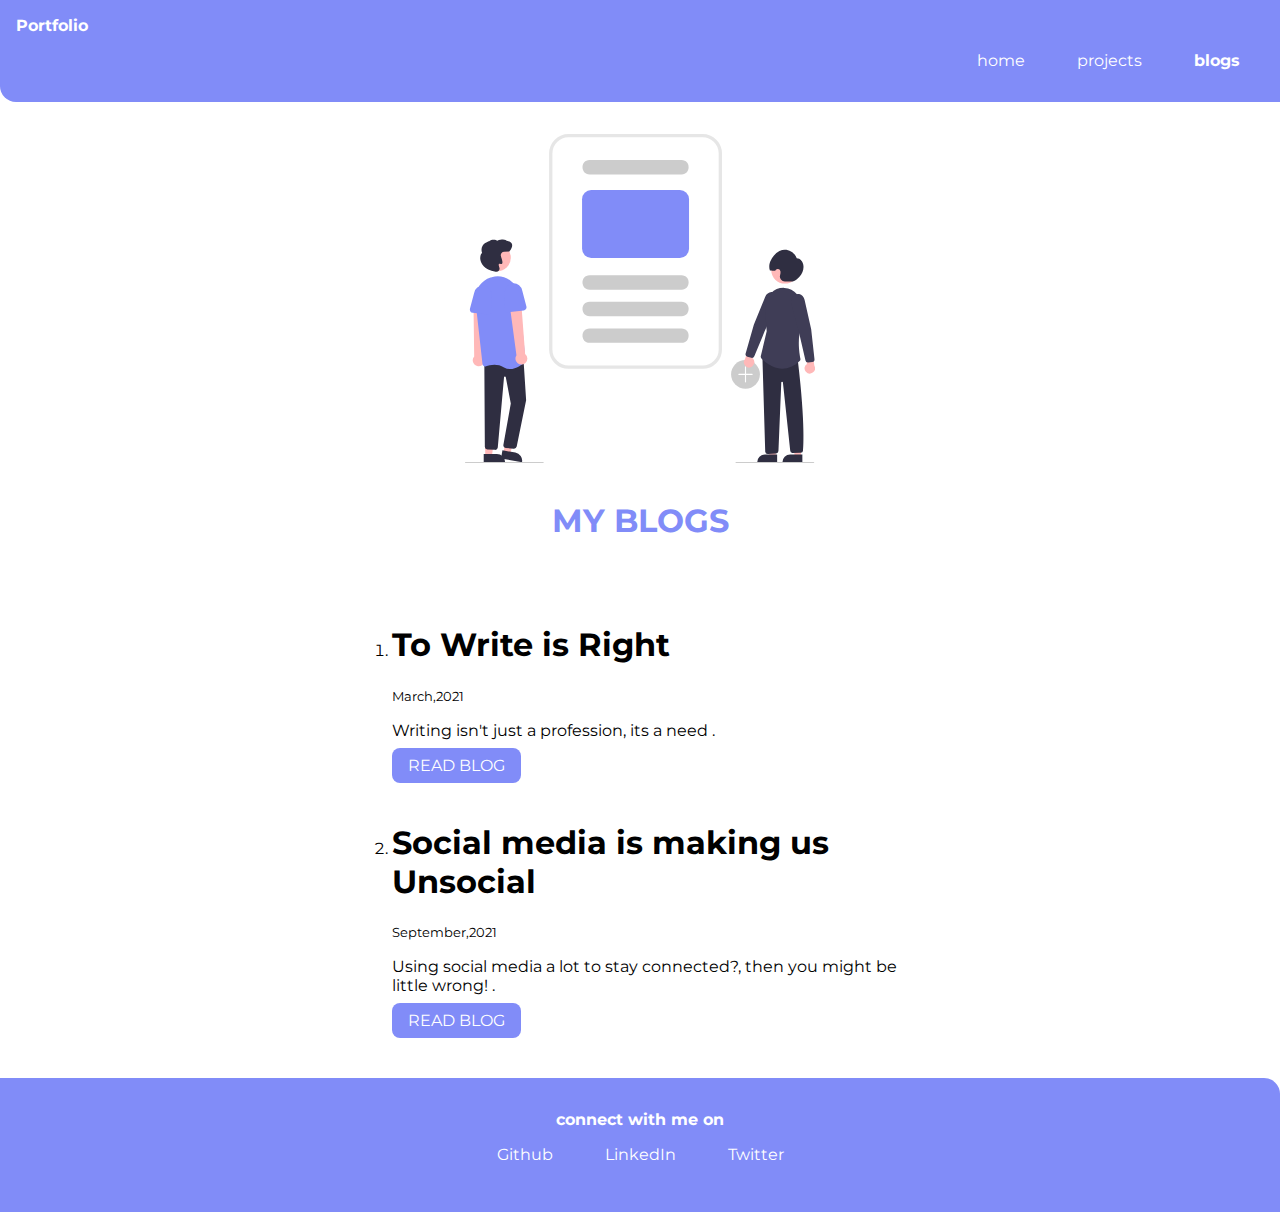
==== blogs.html @ 452e4b5d "style: blogs" ====
<!DOCTYPE html>
<html lang="en">

<head>
    <meta charset="UTF-8" />
    <meta http-equiv="X-UA-Compatible" content="IE=edge" />
    <meta name="viewport" content="width=device-width, initial-scale=1.0" />
    <title>Blogs</title>
    <link href="styles.css" rel="stylesheet" />
</head>

<body>
    <nav class="navigation container">
        <div class="nav-brand">Portfolio</div>
        <ul class="nav-pills list-non-bullet">
            <li class="list-item-inline">
                <a class="link" href="/">home</a>
            </li>
            <li class="list-item-inline">
                <a class="link" href="/projects.html">projects</a>
            </li>
            <li class="list-item-inline">
                <a class="link link-active" href="/blogs.html">blogs</a>
            </li>
        </ul>
    </nav>
    <header class="hero">
        <img class="hero-img" src="images/blog.svg">
        <h1 class="hero-heading">
            <span class="heading-inverted">MY BLOGS</span>
        </h1>
    </header>

    <ol>
        <div class="container container-center">

            <li class="margin-md">
                <h1>To Write is Right</h1>
                <small>March,2021</small>
                <p>
                    Writing isn't just a profession, its a need
                    <span class="heading-inverted"></span>.
                </p>
                <a class="link link-primary" href="/readblog1.html">READ BLOG</a>

            </li>

            <li class="margin-md">
                <h1>Social media is making us Unsocial</h1>
                <small>September,2021</small>
                <p>
                    Using social media a lot to stay connected?, then you might be little wrong!
                    <span class="heading-inverted"></span>.
                </p>
                <a class="link link-primary" href="/readblog2.html">READ BLOG</a>

            </li>
        </div>
    </ol>

    <footer class="footer">
        <div class="footer-header">connect with me on</div>
        <ul class="social-links list-non-bullet">
            <li class="list-item-inline">
                <a class="link" href="https://github.com/bandgarmamta"> Github</a>
            </li>
            <li class="list-item-inline">
                <a class="link" href="https://www.linkedin.com/in/mamtabandgar/"> LinkedIn</a>
            </li>
            <li class="list-item-inline">
                <a class="link" href="/"> Twitter</a>
            </li>
        </ul>
    </footer>
</body>

</html>
---- styles.css ----
@import url("https://fonts.googleapis.com/css2?family=Montserrat:wght@400;700&display=swap");

:root {
    --primary-color: #818CF8;
    --dark-gray: #6B7280;
    --off-white: #F3F4F6;
}

body{
    font-family: 'Montserrat', sans-serif;
    margin:0px;
}

hr {
    margin: 2rem 0rem;
}

.margin-md{
    margin:2rem;
    margin-bottom:3rem;
}
.container{
    padding: 0rem 1rem;
    

}

.container-center{
    max-width: 600px;
    margin : auto;
}

.link{
    box-sizing: border-box;
    text-decoration:none;
    padding: 0.5rem 1rem;
    margin-top: 1rem;
    margin-bottom: 1rem;
}

.link-primary{
   background-color: var(--primary-color);
   border-radius: 0.5rem;
   color: white;
}

.link-secondary{
    color: var(--primary-color);
    border-radius: 0.5rem;
    border: 1px solid var(--primary-color);
 }

 .list-non-bullet {
     list-style: none;
 }

.list-item-inline{
    display: inline;
    padding: 0rem 0.5rem;
}

/**navigation **/
.navigation {
    background-color: var(--primary-color);
    color:white;
    padding: 1rem;
    border-bottom-left-radius: 1rem;
}

.navigation .nav-brand{
    font-weight: bold;
}

.navigation .nav-pills {
    text-align: right;
}

.navigation .link{
    color:white
}

.navigation .link-active{
    font-weight: bold;
}

/** header **/
.hero {
    padding: 2rem;
}

.hero .hero-img{
    max-width: 350px;
    display: block;
    margin: auto;
}

.hero .hero-heading{
    text-align: center;
    padding-top: 1rem;
    color: var(--dark-gray)
}

.hero .hero-heading .heading-inverted {
    color: var(--primary-color);
}

.blog-img{
    float:right;
    max-width: 300px;
    display: block;
    position: relative;
}

.section {
    padding: 2rem;
}

.section h1{
    text-align: center;
}

.ow{
    background-color: var(--off-white);
   
}

.footer{
    background-color: var(--primary-color);
    padding:2rem 1rem;
    text-align: center;
    color: white;
    border-top-right-radius: 1rem;
}

.footer .footer-header{
    font-weight: bold;;
} 

.footer .link {
    color:white;
}

.footer ul{
    padding-inline-start: 0px;
}
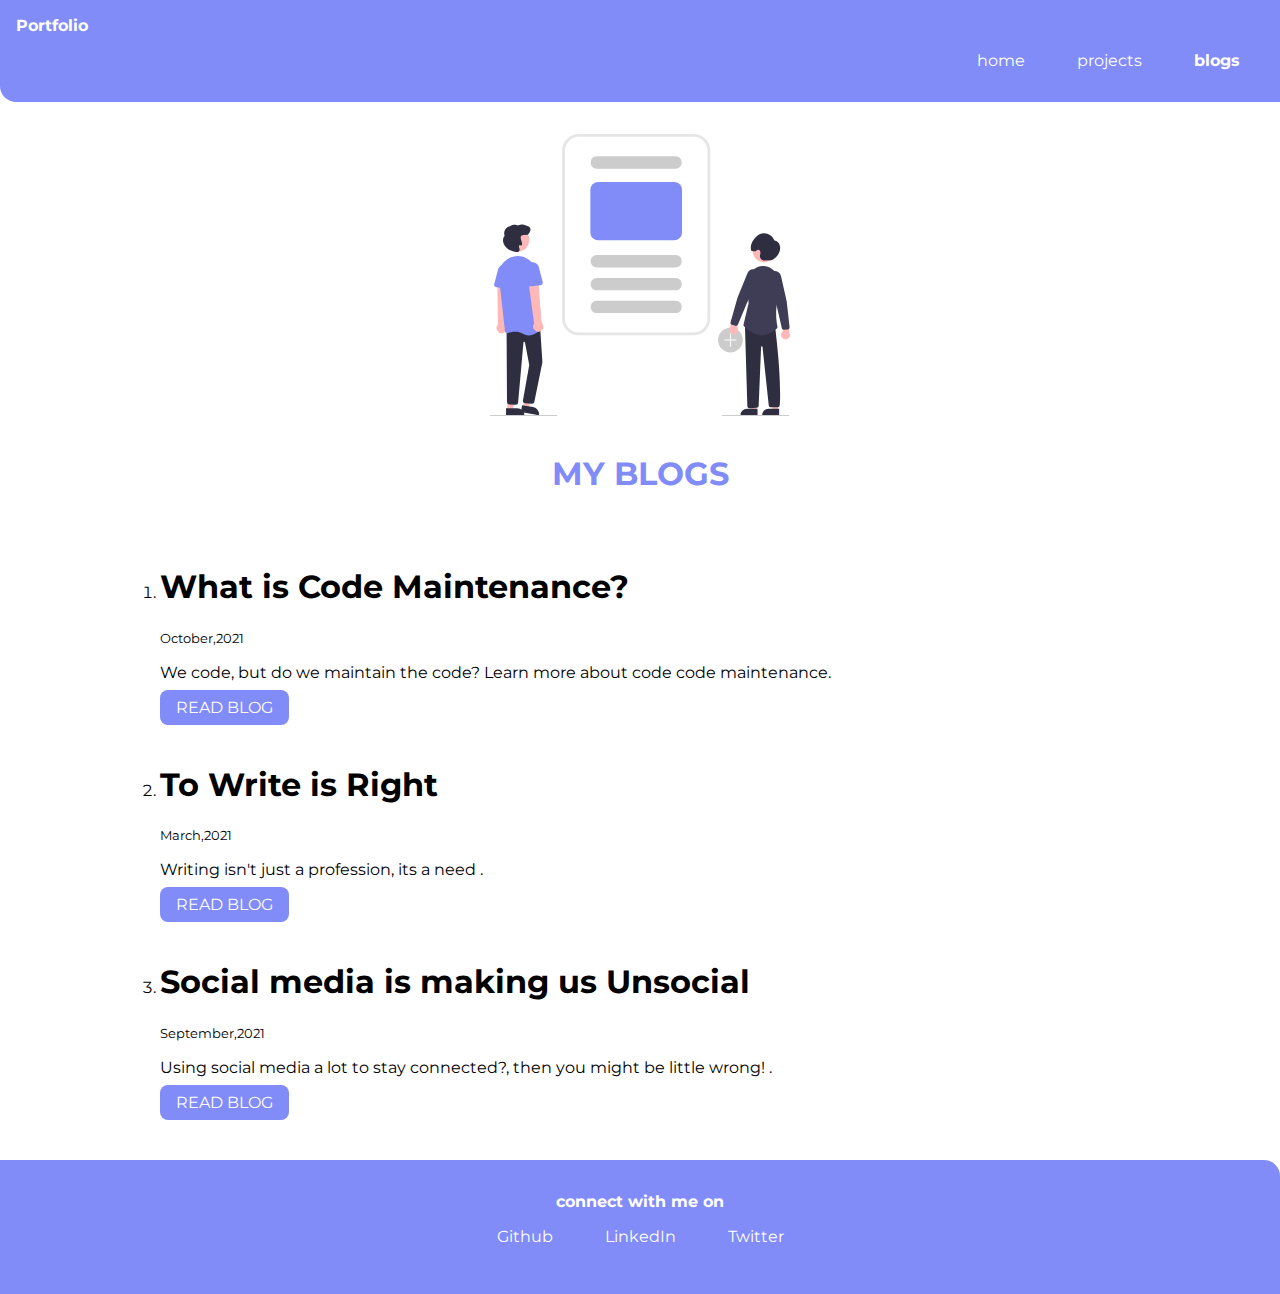
==== commit 777a7205: "feat: added blog" ====
--- a/blogs.html
+++ b/blogs.html
@@ -33,6 +33,16 @@
 
     <ol>
         <div class="container container-center">
+            <li class="margin-md">
+                <h1>What is Code Maintenance?</h1>
+                <small>October,2021</small>
+                <p>
+                    We code, but do we maintain the code?
+                    <span class="heading-inverted">Learn more about code code maintenance</span>.
+                </p>
+                <a class="link link-primary" href="https://medium.com/@bandgarmamta/what-is-code-maintenance-fdd735fd8fd6">READ BLOG</a>
+
+            </li>
 
             <li class="margin-md">
                 <h1>To Write is Right</h1>
@@ -68,7 +78,7 @@
                 <a class="link" href="https://www.linkedin.com/in/mamtabandgar/"> LinkedIn</a>
             </li>
             <li class="list-item-inline">
-                <a class="link" href="/"> Twitter</a>
+                <a class="link" href="https://twitter.com/bandgar_mamta"> Twitter</a>
             </li>
         </ul>
     </footer>
--- a/styles.css
+++ b/styles.css
@@ -17,17 +17,15 @@
 }
 
 .margin-md{
-    margin:2rem;
+    /*margin:2rem;*/
     margin-bottom:3rem;
 }
 .container{
     padding: 0rem 1rem;
-    
-
 }
 
 .container-center{
-    max-width: 600px;
+    max-width: 1000px;
     margin : auto;
 }
 
@@ -90,7 +88,7 @@
 }
 
 .hero .hero-img{
-    max-width: 350px;
+    max-width: 300px;
     display: block;
     margin: auto;
 }
@@ -105,12 +103,6 @@
     color: var(--primary-color);
 }
 
-.blog-img{
-    float:right;
-    max-width: 300px;
-    display: block;
-    position: relative;
-}
 
 .section {
     padding: 2rem;
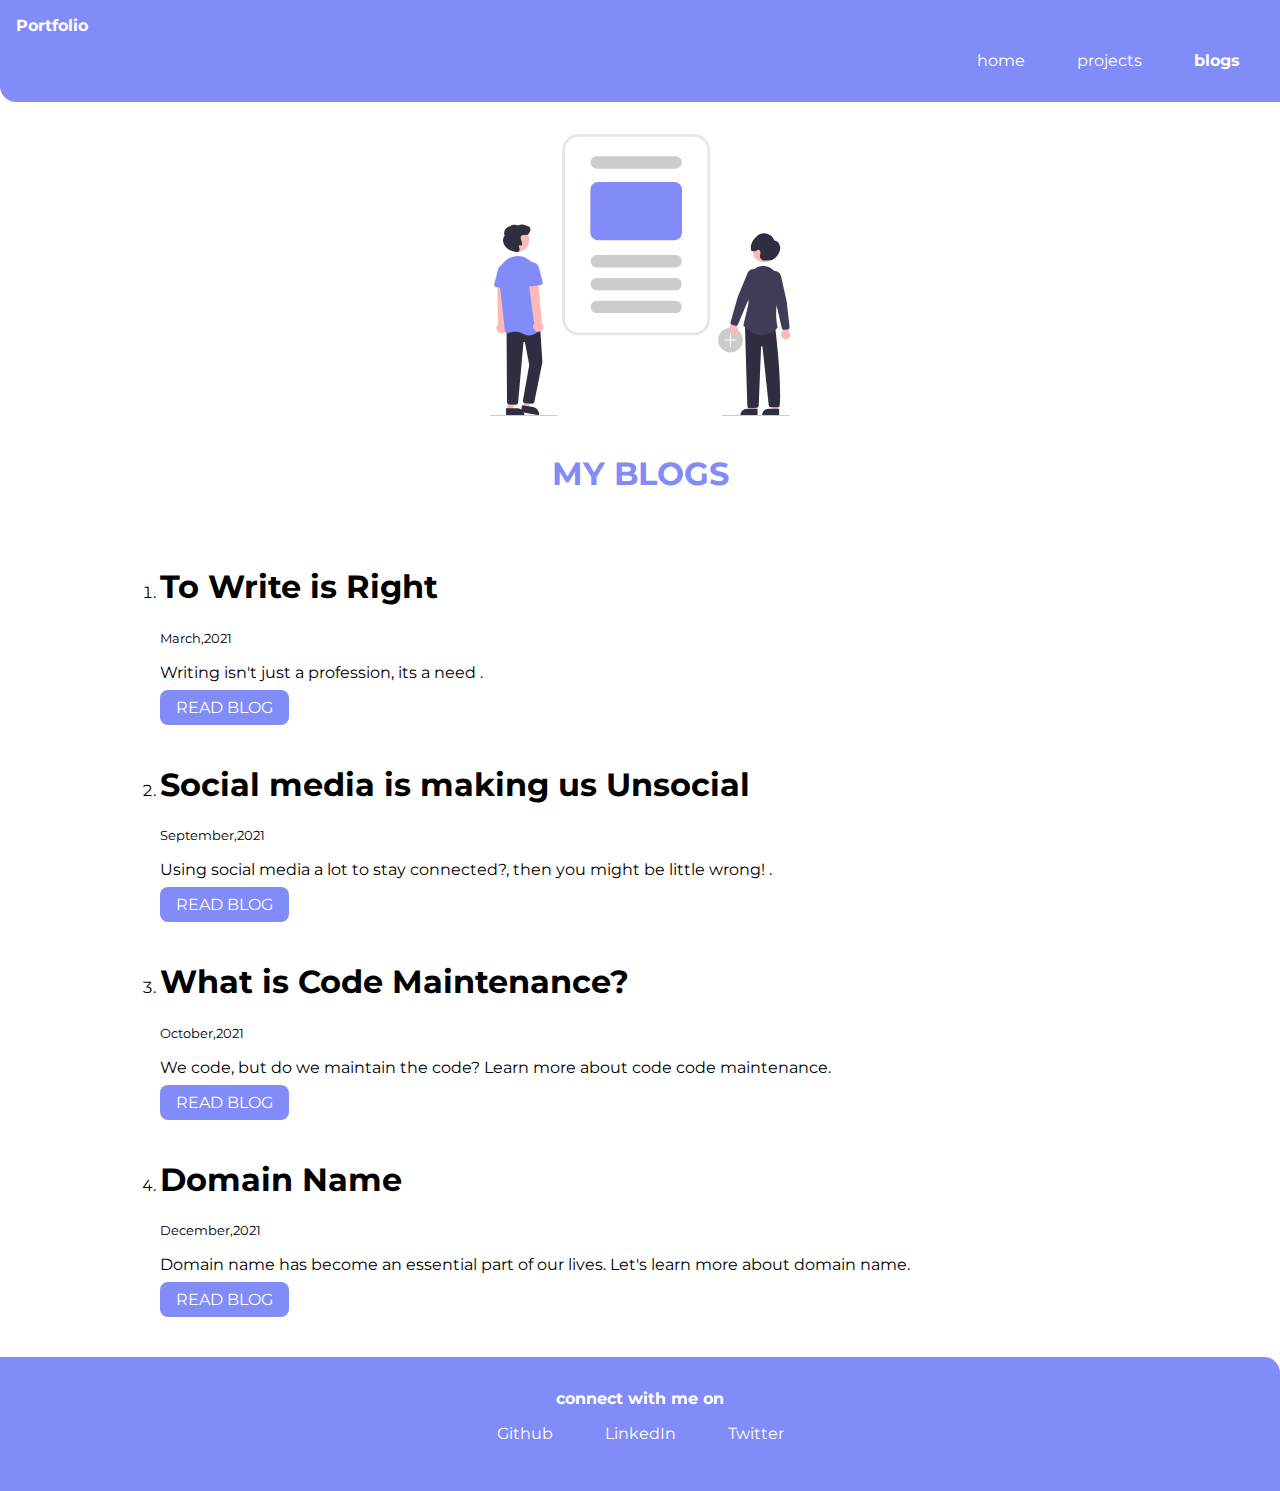
==== commit 744737eb: "added a blog: Domain name" ====
--- a/blogs.html
+++ b/blogs.html
@@ -33,17 +33,7 @@
 
     <ol>
         <div class="container container-center">
-            <li class="margin-md">
-                <h1>What is Code Maintenance?</h1>
-                <small>October,2021</small>
-                <p>
-                    We code, but do we maintain the code?
-                    <span class="heading-inverted">Learn more about code code maintenance</span>.
-                </p>
-                <a class="link link-primary" href="https://medium.com/@bandgarmamta/what-is-code-maintenance-fdd735fd8fd6">READ BLOG</a>
-
-            </li>
-
+            
             <li class="margin-md">
                 <h1>To Write is Right</h1>
                 <small>March,2021</small>
@@ -63,6 +53,28 @@
                     <span class="heading-inverted"></span>.
                 </p>
                 <a class="link link-primary" href="/readblog2.html">READ BLOG</a>
+
+            </li>
+
+            <li class="margin-md">
+                <h1>What is Code Maintenance?</h1>
+                <small>October,2021</small>
+                <p>
+                    We code, but do we maintain the code?
+                    <span class="heading-inverted">Learn more about code code maintenance</span>.
+                </p>
+                <a class="link link-primary" href="https://medium.com/@bandgarmamta/what-is-code-maintenance-fdd735fd8fd6">READ BLOG</a>
+
+            </li>
+
+            <li class="margin-md">
+                <h1>Domain Name</h1>
+                <small>December,2021</small>
+                <p>
+                    Domain name has become an essential part of our lives.
+                    <span class="heading-inverted">Let's learn more about domain name</span>.
+                </p>
+                <a class="link link-primary" href="https://medium.com/@bandgarmamta/a0ec06450b50">READ BLOG</a>
 
             </li>
         </div>
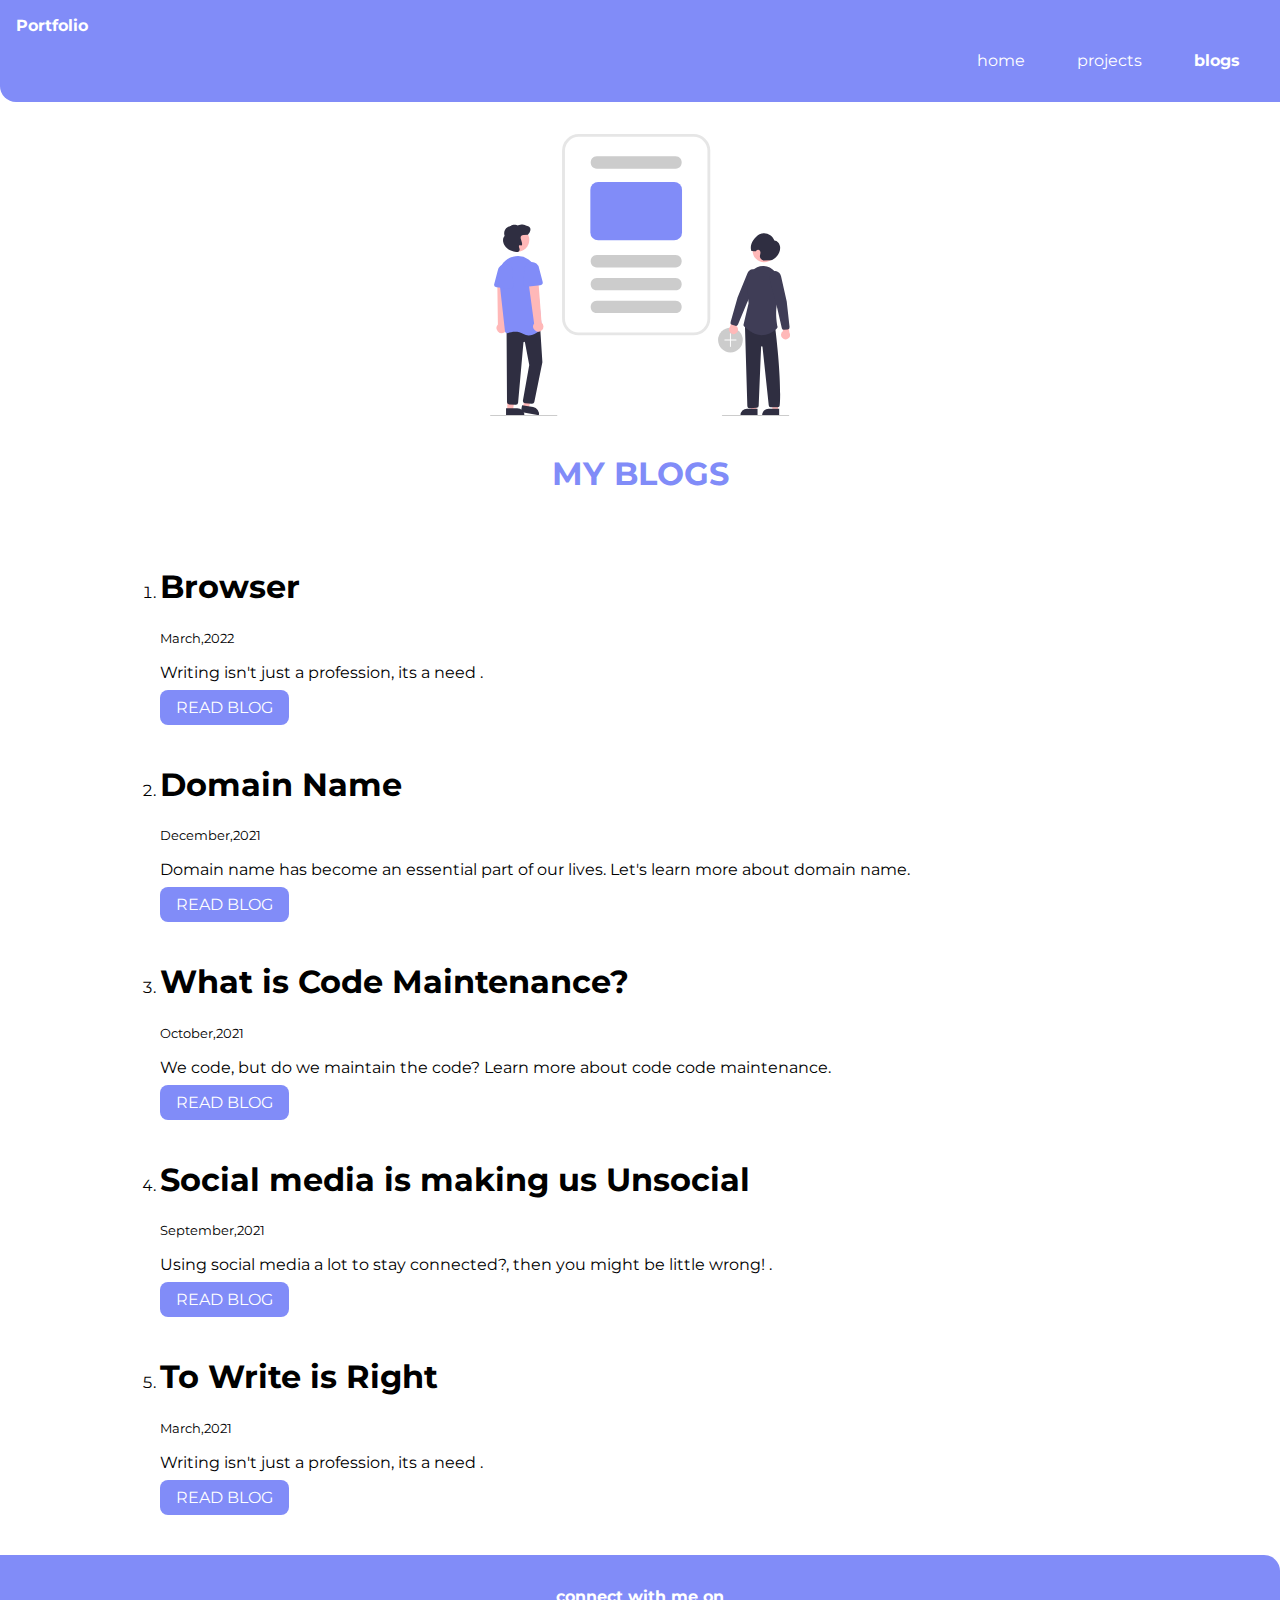
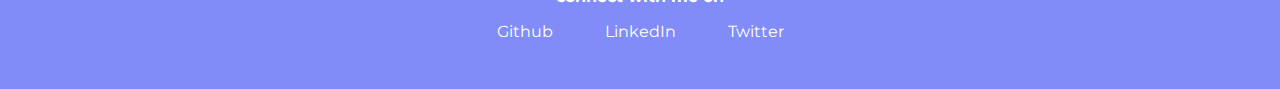
==== commit cb5b0094: "added a blog" ====
--- a/blogs.html
+++ b/blogs.html
@@ -33,26 +33,25 @@
 
     <ol>
         <div class="container container-center">
-            
             <li class="margin-md">
-                <h1>To Write is Right</h1>
-                <small>March,2021</small>
+                <h1>Browser</h1>
+                <small>March,2022</small>
                 <p>
                     Writing isn't just a profession, its a need
                     <span class="heading-inverted"></span>.
                 </p>
-                <a class="link link-primary" href="/readblog1.html">READ BLOG</a>
+                <a class="link link-primary" href="https://medium.com/@bandgarmamta/browser-be230d499c01">READ BLOG</a>
 
             </li>
 
             <li class="margin-md">
-                <h1>Social media is making us Unsocial</h1>
-                <small>September,2021</small>
+                <h1>Domain Name</h1>
+                <small>December,2021</small>
                 <p>
-                    Using social media a lot to stay connected?, then you might be little wrong!
-                    <span class="heading-inverted"></span>.
+                    Domain name has become an essential part of our lives.
+                    <span class="heading-inverted">Let's learn more about domain name</span>.
                 </p>
-                <a class="link link-primary" href="/readblog2.html">READ BLOG</a>
+                <a class="link link-primary" href="https://medium.com/@bandgarmamta/a0ec06450b50">READ BLOG</a>
 
             </li>
 
@@ -68,15 +67,28 @@
             </li>
 
             <li class="margin-md">
-                <h1>Domain Name</h1>
-                <small>December,2021</small>
+                <h1>Social media is making us Unsocial</h1>
+                <small>September,2021</small>
                 <p>
-                    Domain name has become an essential part of our lives.
-                    <span class="heading-inverted">Let's learn more about domain name</span>.
+                    Using social media a lot to stay connected?, then you might be little wrong!
+                    <span class="heading-inverted"></span>.
                 </p>
-                <a class="link link-primary" href="https://medium.com/@bandgarmamta/a0ec06450b50">READ BLOG</a>
+                <a class="link link-primary" href="/readblog2.html">READ BLOG</a>
 
             </li>
+            
+            <li class="margin-md">
+                <h1>To Write is Right</h1>
+                <small>March,2021</small>
+                <p>
+                    Writing isn't just a profession, its a need
+                    <span class="heading-inverted"></span>.
+                </p>
+                <a class="link link-primary" href="/readblog1.html">READ BLOG</a>
+
+            </li>
+
+
         </div>
     </ol>
 
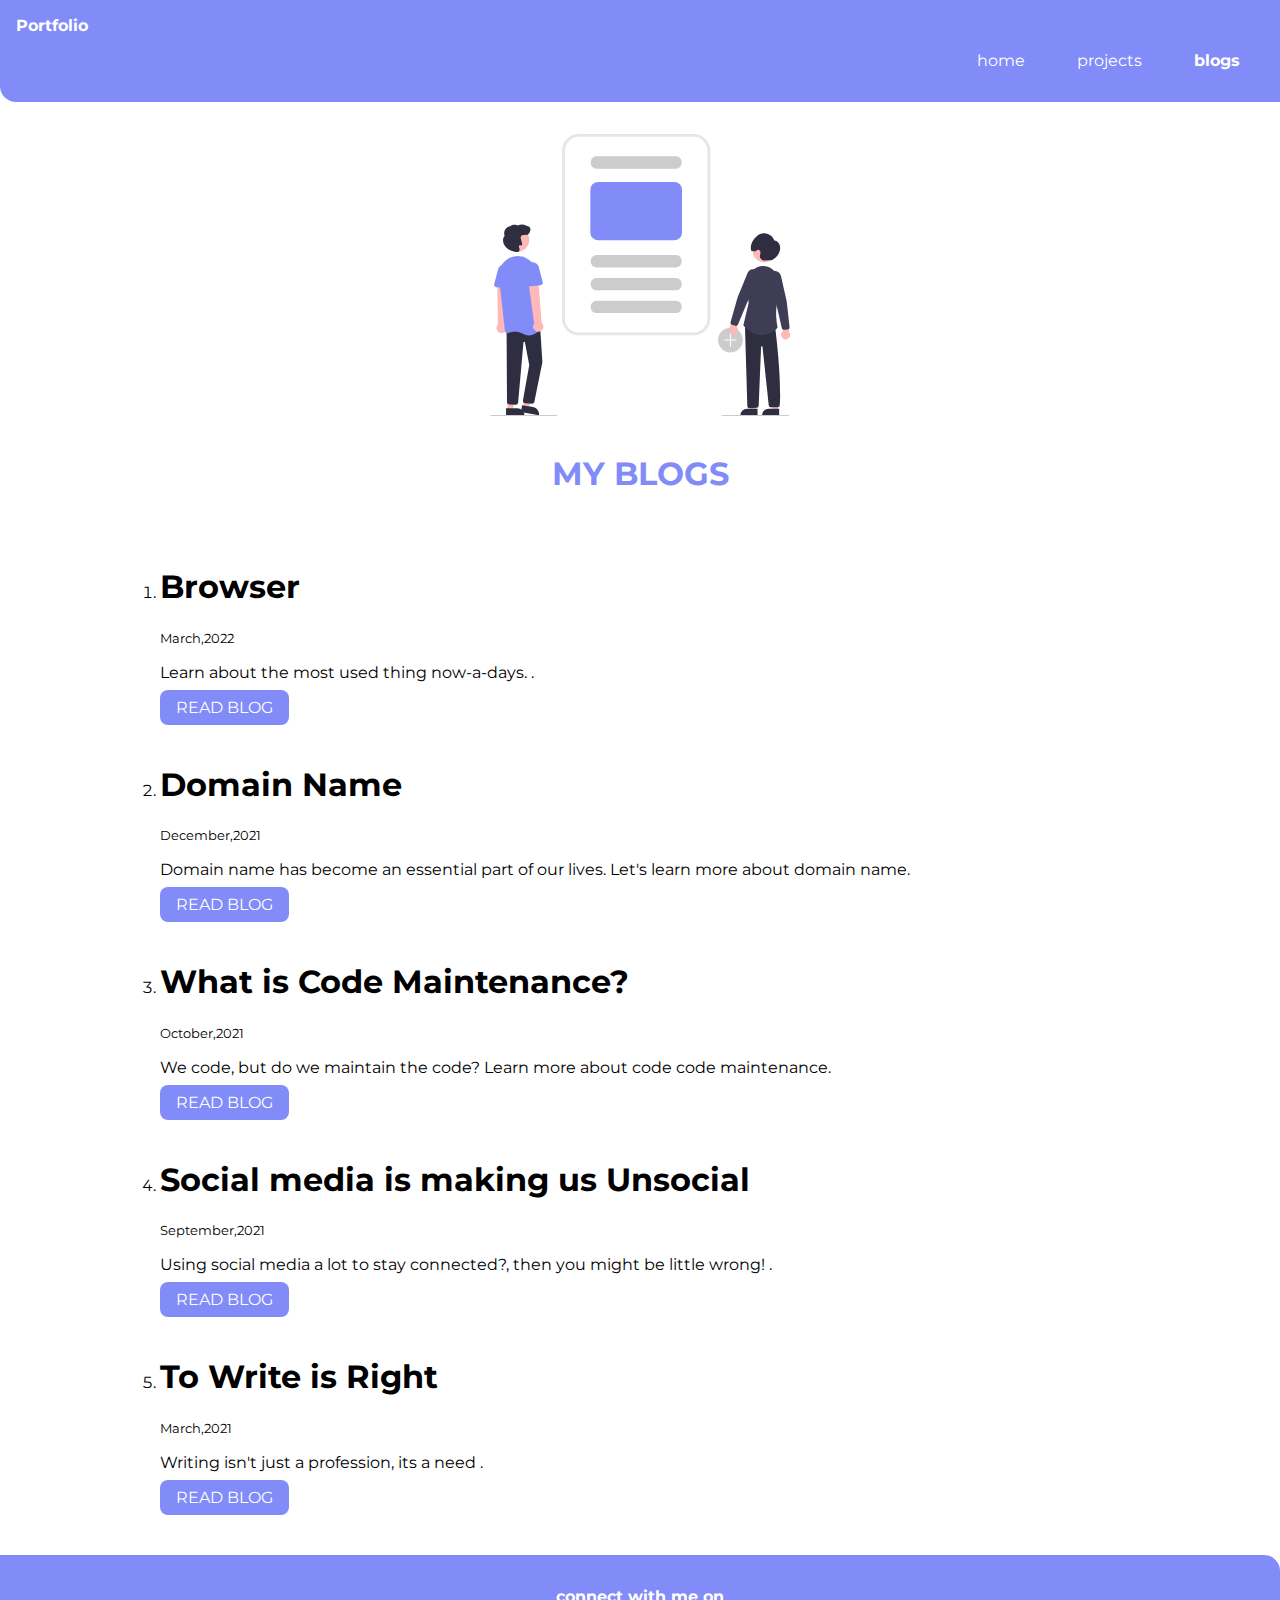
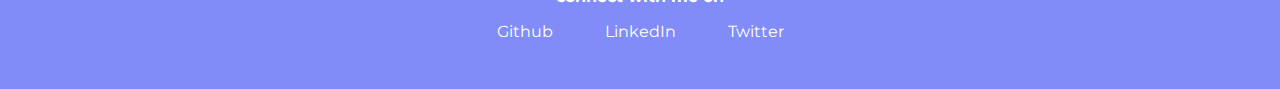
==== commit 9a7376a1: "fix: description" ====
--- a/blogs.html
+++ b/blogs.html
@@ -37,7 +37,7 @@
                 <h1>Browser</h1>
                 <small>March,2022</small>
                 <p>
-                    Writing isn't just a profession, its a need
+                    Learn about the most used thing now-a-days.
                     <span class="heading-inverted"></span>.
                 </p>
                 <a class="link link-primary" href="https://medium.com/@bandgarmamta/browser-be230d499c01">READ BLOG</a>
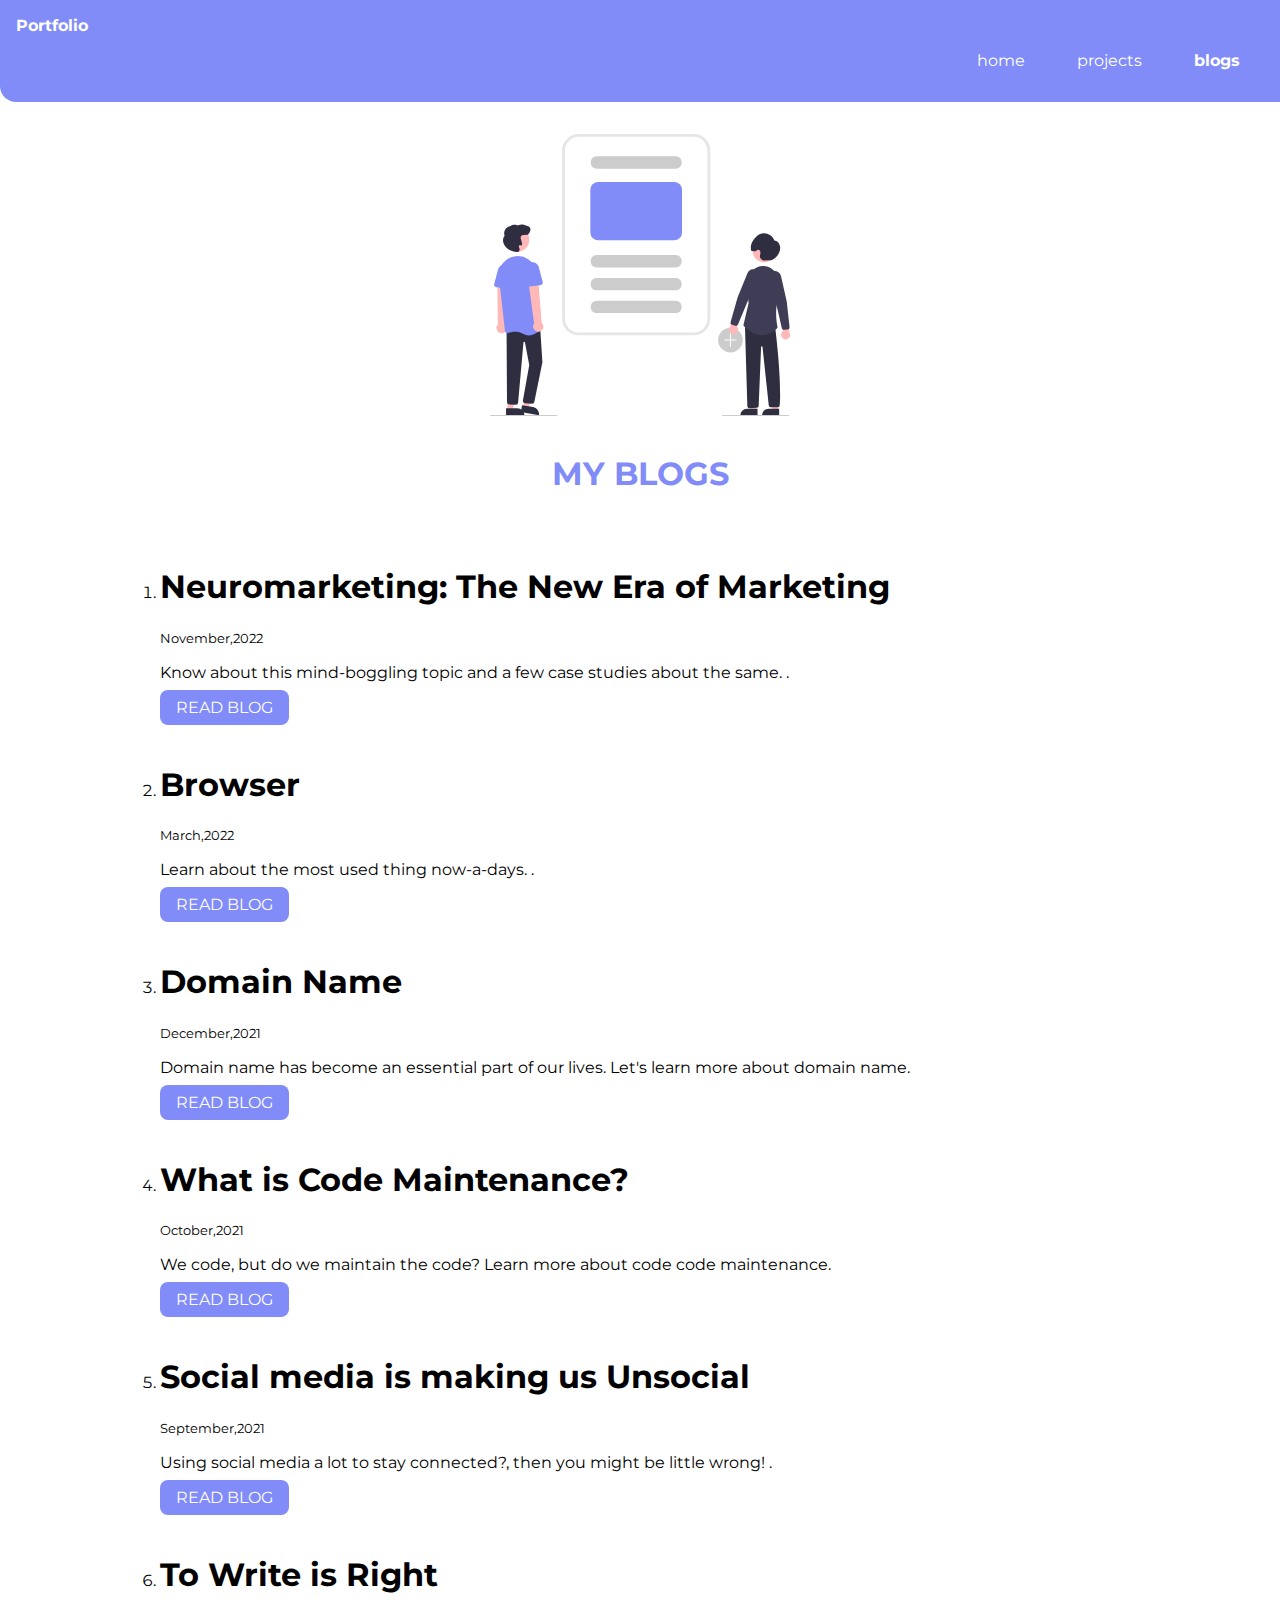
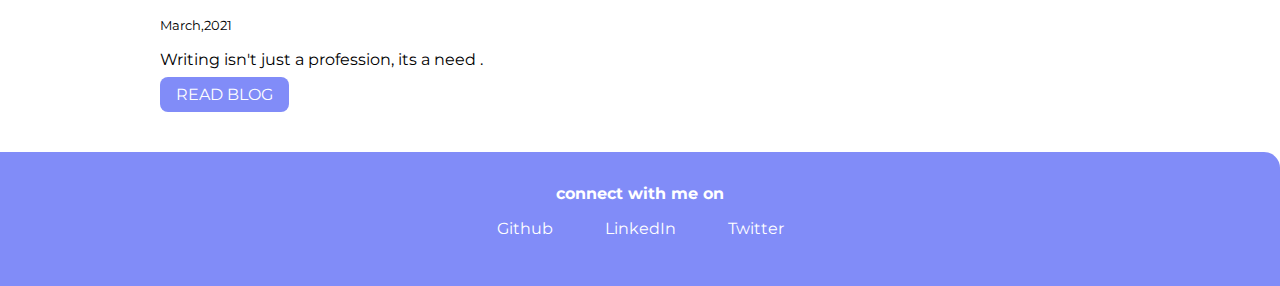
==== commit 80671776: "add a blog" ====
--- a/blogs.html
+++ b/blogs.html
@@ -33,6 +33,17 @@
 
     <ol>
         <div class="container container-center">
+            <li class="margin-md">
+                <h1>Neuromarketing: The New Era of Marketing</h1>
+                <small>November,2022</small>
+                <p>
+                    Know about this mind-boggling topic and a few case studies about the same.
+                    <span class="heading-inverted"></span>.
+                </p>
+                <a class="link link-primary" href="https://medium.com/@bandgarmamta/neuromarketing-the-new-era-of-marketing-aac8ed19d8d5">READ BLOG</a>
+
+            </li>
+            
             <li class="margin-md">
                 <h1>Browser</h1>
                 <small>March,2022</small>
